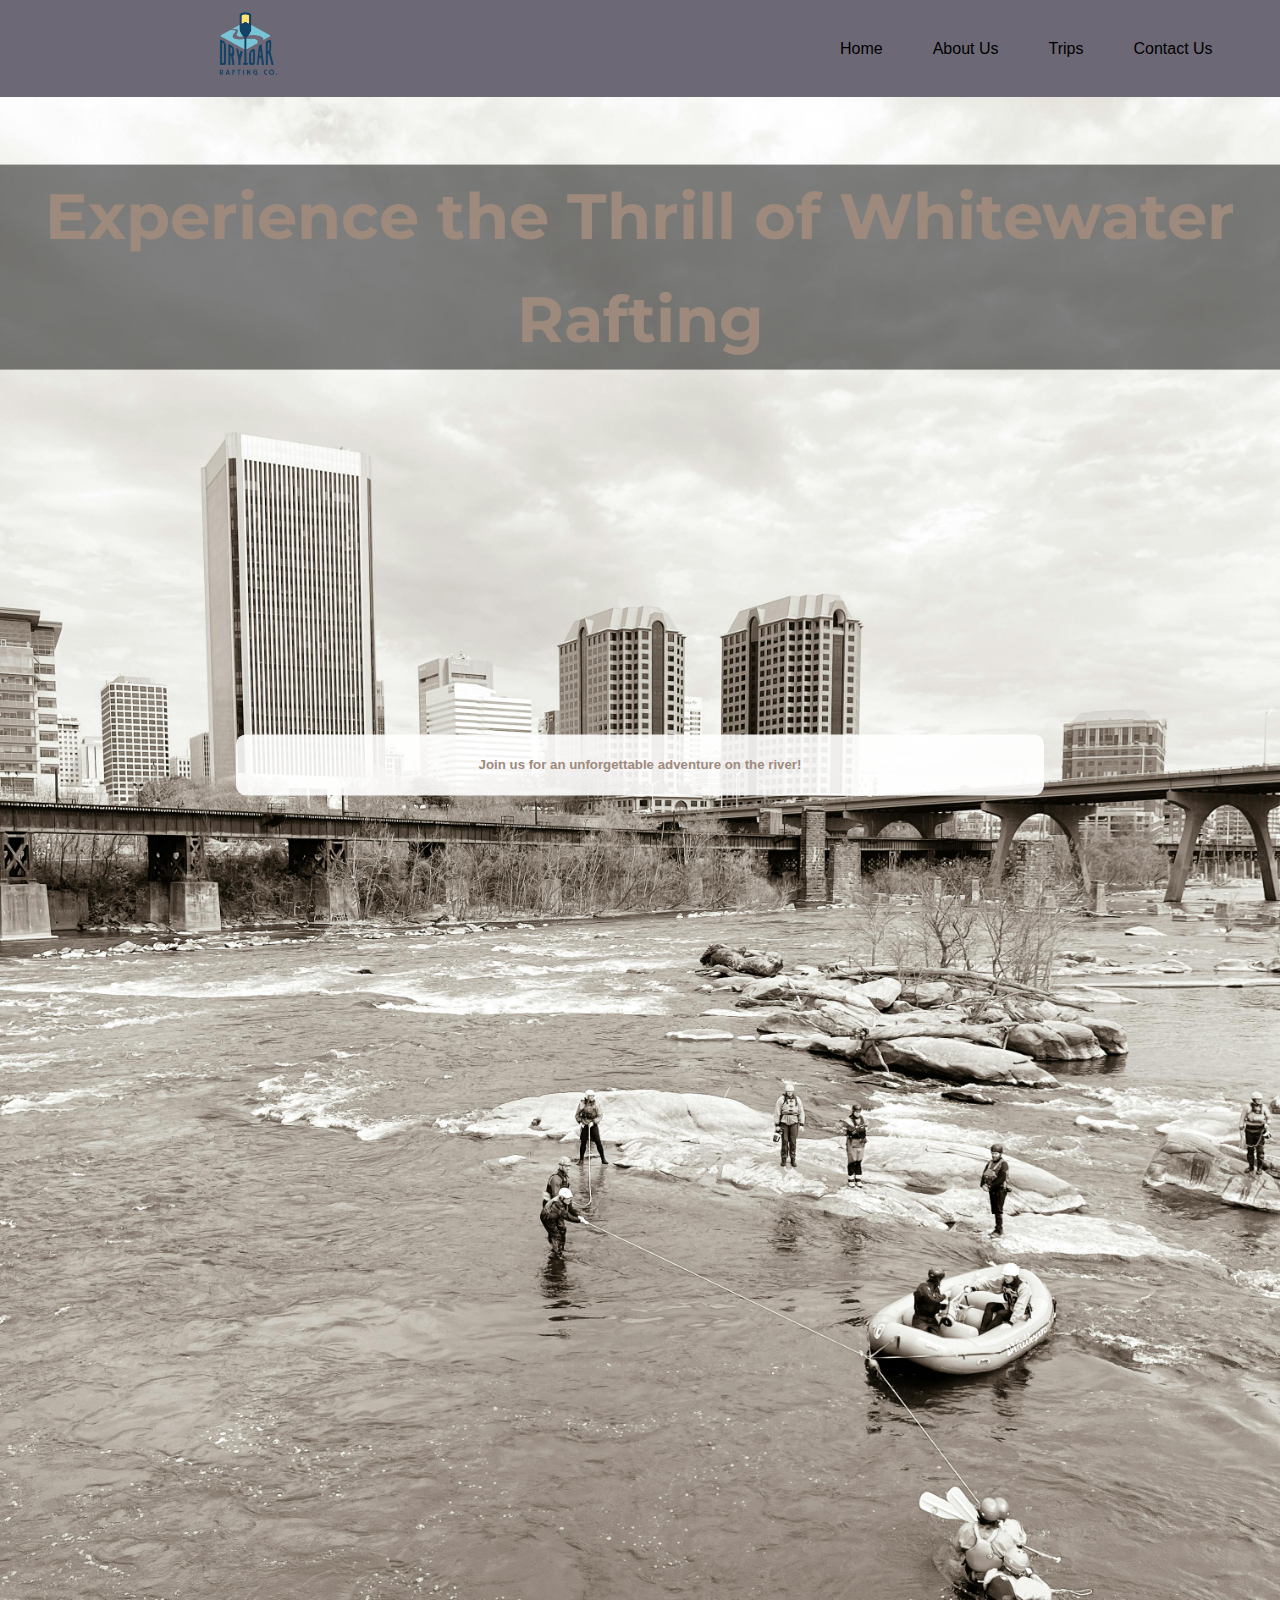
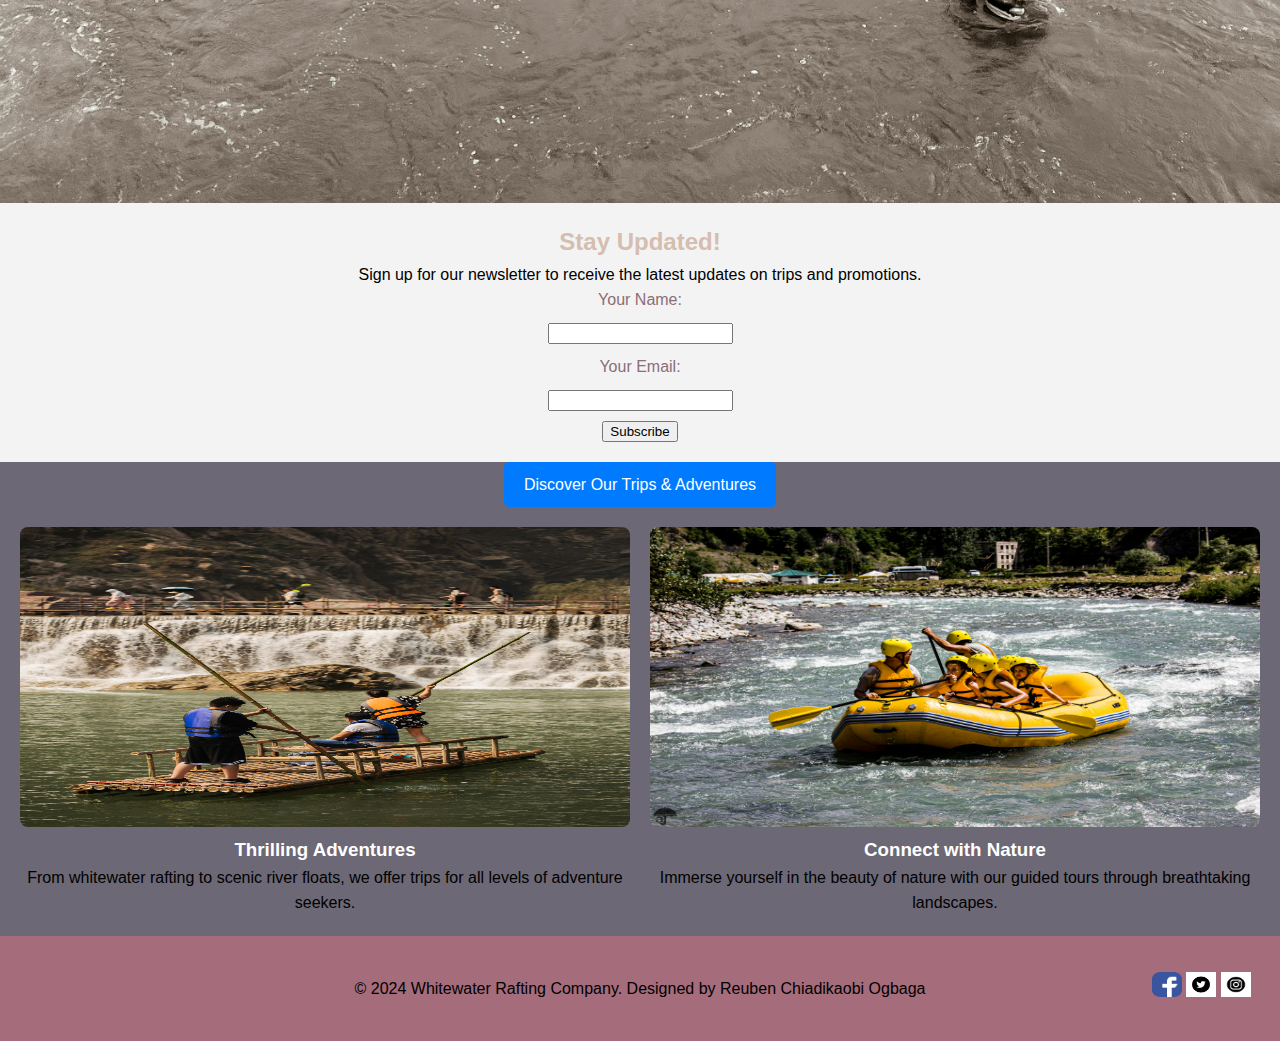
==== wwr/index.html @ 39ae2b55 "commit" ====
<!DOCTYPE html>
<html lang="en">
<head>
     <meta charset="UTF-8">
     <meta name="viewport" content="width=device-width, initial-scale=1.0">
     <meta name="description" content="Whitewater Raftinng Site Trips Page">
     <meta name="author" content="Reuben Chiadikaobi Ogbaga">
     <link rel="preconnect" href="https://fonts.googleapis.com">
     <link rel="preconnect" href="https://fonts.gstatic.com" crossorigin>
     <link href="https://fonts.googleapis.com/css2?family=Inter:wght@400;700&family=Montserrat&display=swap" rel="stylesheet">
     <link rel="stylesheet" href="styles/rafting.css">
     <title>Whitewater Rafting Site | Trips </title>

</head>
<body>
     <header>
          <div class="logo">
               <img src="images/rafting_logo.png" alt="Our Logo" width="120">
          </div>     
          <nav>
               <ul class="menu">
                    <li><a href="index.html">Home</a></li>
                    <li><a href="about.html">About Us</a></li>
                    <li><a href="trips.html">Trips</a></li>
                    <li><a href="contact.html">Contact Us</a></li>
               </ul>
          </nav>
     </header>

<main>

    <section class="hero-a">
        <img src="images/background.jpg" alt="Thrilling rafting adventure" class="hero-image">
            <h1>Experience the Thrill of Whitewater Rafting</h1>
            <article>
                <h5>Join us for an unforgettable adventure on the river!</h5>
            </article>
    </section>

    <section class="newsletter">
        <h2>Stay Updated!</h2>
        <p>Sign up for our newsletter to receive the latest updates on trips and promotions.</p>
        <form action="submit_newsletter.php" method="post">
            <label for="name">Your Name:</label>
            <input type="text" id="name" name="name" required>

            <label for="email">Your Email:</label>
            <input type="email" id="email" name="email" required>

            <button type="submit">Subscribe</button>
        </form>
    </section>

    <div class="cta">
        <a href="trips.html" class="cta-button">Discover Our Trips & Adventures</a>
    </div>

    <div class="content-grid">
        <div class="grid-item">
            <img src="images/advent.jpg" alt="Rafting adventure">
            <h3>Thrilling Adventures</h3>
            <p>From whitewater rafting to scenic river floats, we offer trips for all levels of adventure seekers.</p>
        </div>
        <div class="grid-item">
            <img src="images/advent2.jpg" alt="Beautiful river scenery">
            <h3>Connect with Nature</h3>
            <p>Immerse yourself in the beauty of nature with our guided tours through breathtaking landscapes.</p>
        </div>
    </div>

</main>
   <footer>
     <p>&copy; 2024 Whitewater Rafting Company. Designed by Reuben Chiadikaobi Ogbaga</p>
     <nav class="sociallinks">
          <a href="https://facebook.com">
               <img src="images/facebook-icon.png" alt="Facebook">
          </a>
          <a href="https://twitter.com">
               <img src="images/twitter-icon.png" alt="Twitter">
          </a>
          <a href="https://instgram.com">
               <img src="images/instagram.png" alt="Instagram">
          </a>
     </nav>
   </footer>
</body>
</html>
---- wwr/styles/rafting.css ----
/* Base Reset */
* {
  margin: 0;
  flex-shrink: 0;
  font-family:'Geist Mono', sans-serif;
}

:root {
  --primary-color: #6d6875;
  --secondary-color: #a56c7b;
  --accent1-color: #8b6e75;
  --accent2-color: #9e8a7d;
  --font-heading: 'Geist Mono', sans-serif;
  --font-body: 'Inter', sans-serif;
  --text-color: #ffffff;
}

body {
  font-family: var(--font-body);
  color: var(--text-color);
  background-color: var(--primary-color);
  line-height: 1.6;
}

/* Header Styling */
header {
  display: grid;
  grid-template-columns:  1fr  0.6fr;
  background-color: var(--primary-color);
  flex-direction: column;
  align-items: center;
  justify-content: center;

}


.logo {
  max-width: 100px;
  height: auto;
  padding: 10px 30px 10px 200px;
}

.logo img  {
  margin: 0 0.25rem 0 1rem;
  width: 64px;
  height: auto;
}

h1 {
  text-align: center;
  font-family: var(--font-heading);
  font-size: 2rem;
  color: #a4d07b;
  
}

/* Navigation */
nav ul{
  list-style: none;
  display: inline-block;
  display: flex;
  gap: 50px;
  margin-left: auto;
}

nav li a {
  text-decoration: none;
  color: black;

}

nav li a:hover {
  color: tomato;
  text-decoration: underline;
}

.hero article img {
  width: 100px;
  float: right;
  margin: 0 0 0 5px;

}
.section1 {
  display: flex;
  flex-direction: column;
  flex-wrap: wrap;
  justify-content: center;
  text-align: center;
  padding: 40px;
}

.section1 h2 {
  text-align: center;
}

.content img {
  width: 200px;
}

.content {
  display: flex;
  align-items: center;
  justify-content: space-around;
}

.content p {
  flex: 1;
}

.section2 {
  text-align: center;
}
.section2a {
  display: flex;
  justify-content: center;
  margin-top: 1rem;
}
.section2 figure {
  flex: 1 1 30%;
  margin: 30px 20px 0 20px;
}

figure {
  border: thin #c0c0c0 solid;
  display: flex;
  flex-flow: column;
  padding: 5px;
  margin: auto;
}

figcaption {
  background-color: #222;
  color: #fff;
  font: italic smaller sans-serif;
  padding: 3px;
  text-align: center;
  margin: 0;
}

.section2 img {
  width: 200px;
  padding: 0;
  margin: 0%;
}


h2 {
  color: #D5BDAF;
}

h6 {
  font-size: 1.5rem;
}

p {
  color: black;
}

a {
  text-decoration: none;
}

nav ul {
  display: flex;
  list-style: none;
}
section img {
  width: 500px;
}

footer p {
  display: flex;
  background-color: var(--secondary-color);
  justify-content: center;
  align-items: center;
  padding: 20px;
  position: relative;
}


.sociallinks img {
  width: 30px;
}

.sociallinks {
  position: absolute;
  left: 90%;
}
.sociallinks a {
  text-decoration: none;
  margin-left: auto;
}


.hero {
  position: relative;
  text-align: center;
}

.hero-image {
  width: 100%;
  height: auto;
}

.hero-text {
  position: absolute;
  top: 50%;
  left: 50%;
  transform: translate(-50%, -50%);
  color: #fff;
  text-shadow: 2px 2px 8px rgba(0, 0, 0, 0.7);
}


.content-grid {
  display: grid;
  grid-template-columns: repeat(auto-fit, minmax(300px, 1fr));
  gap: 20px;
  padding: 20px;
}

.grid-item {
  text-align: center;
}

.grid-item img {
  width: 100%;
  border-radius: 8px;
  height: 300px;
}

.hero-12 img {
  display: block;
  width: 100%;
  height: auto;
}

.hero-a {
  position: relative;
}

.hero-a img {
  display: block;
  width: 100%;
  height: auto;
}

.hero-a h1 {
  position: absolute;
  top: 10%;
  left: 50%;
  width: 100%;
  transform: translate(-50%, -50%);
  background-color: rgba(0, 0, 0, 0.5);
  text-align: center;
  font-size: 4rem;
  font-family: 'Montserrat', sans-serif;
  color: var(--accent2-color);
  
}

article  h6{
  display: flex;
  position: absolute;
  width: 60%;
  align-items: center;
  justify-content: center;
  top: 10%;
  left: 50%;
  transform: translate(-50%, -50%);
  padding: 20px;
  border-radius: 10px;
  color: var(--accent2-color);
}

article p {
  flex: 1;
}
/* Responsive Header */
@media (max-width: 768px) {
  header {
    grid-template-columns: 1fr;
    text-align: center;
  }

  nav {
    flex-direction: column;
    align-items: center;
  }
}

/* Hero Section */
.hero {
  position: relative;
}

.hero-image {
  max-width: 100%;
  height: auto;
  display: block;
}
.hero article img {
  width: 100px;
  float: right;
  margin: 0 0 0 5px;
}

.hero h1 {
  position: absolute;
  top: 10%;
  left: 50%;
  width: 100%;
  transform: translate(-50%, -50%);
  background-color:  rgba(255, 255, 255, 0.9);
  font-size: 4rem;
  text-align: center;
  color: var(--accent2-color);
  font-family: 'Inter', sans-serif;
}

/* Article Section */
article {
  display: flex;
  position: absolute;
  width: 60%;
  align-items: center;
  justify-content: center;
  top: 38%;
  left: 50%;
  transform: translate(-50%, -50%);
  background-color: rgba(255, 255, 255, 0.9);
  padding: 20px;
  border-radius: 10px;
  margin: 20px auto;
  color: var(--accent2-color);
}

.article-img {
  max-width: 150px;
  height: auto;
  border-radius: 10px;
}



footer p {
  font-size: 1rem;
  flex: 1;
}
footer {
  display: flex;
  background-color: var(--secondary-color);
  justify-content: center;
  text-align: center;
  align-items: center;
  padding: 20px;
  position: relative;
}


.social-links {
  display: flex;
  gap: 10px;
  align-items: end;
}
.sociallinks img {
  width: 30px;
}

.sociallinks {
  position: absolute;
  left: 90%;
}
.sociallinks a {
  text-decoration: none;
  margin-left: auto;
}

footer a img {
  height: 25px;
  transition: transform 0.2s ease-in-out;
}

footer a img:hover {
  transform: scale(1.1);
}

/* Small Footer on Small Screens */
@media (max-width: 600px) {
  header {
    flex-direction: column;
  .content-grid {
    grid-template-columns: 1fr;
  footer {
    flex-direction: column;
    text-align: center;
  }
}
}
}


.company-info {
  justify-items: center;
}

.company-info-a {
  display:flex;
  justify-content: center;
  gap:20px
}

.employee-profiles {
  text-align: center;
  padding: 20px;
  align-items: center;
}

.parent-profile-b {
  display: flex;
  text-align: center;
  flex-direction: row;
  gap: 30px;
  justify-content: center;
  flex-wrap: wrap;
}

figure img {
  width: 300px;
}

iframe {
  border: 0;
}

.contact-form {
  width: 80%;
  max-width: 600px;
  margin: 0 auto;
  padding: 20px;
  background-color: #f8f8f8;
  border-radius: 8px;
  box-shadow: 0 0 10px rgba(0, 0, 0, 0.1);
}

.contact-form input:focus,
.contact-form textarea:focus {
    outline: 2px solid #007bff;
    border: 1px solid #0056b3;
}


.contact-form h2 {
  text-align: center;
  color: #333;
  margin-bottom: 20px;
}

.contact-form form {
  display: flex;
  flex-direction: column;
}

.contact-form label {
  margin-top: 15px;
  font-weight: bold;
  color: #555;
}

.contact-form input[type="text"],
.contact-form input[type="email"],
.contact-form textarea {
  width: 100%;
  padding: 10px;
  margin-top: 5px;
  border: 1px solid #ccc;
  border-radius: 5px;
  font-size: 16px;
  box-sizing: border-box;
}

.contact-form textarea {
  resize: vertical;
}

.contact-form p {
  margin-top: 15px;
  font-weight: bold;
  color: #555;
}

.contact-form label input[type="radio"],
.contact-form label input[type="checkbox"] {
  margin-right: 10px;
}

.contact-form button {
  margin-top: 20px;
  padding: 10px 20px;
  font-size: 16px;
  color: #fff;
  background-color: #007bff;
  border: none;
  border-radius: 5px;
  cursor: pointer;
  transition: background-color 0.3s ease;
}

.contact-form button:hover {
  background-color: #0056b3;
}

.intro  {
  text-align: center;
  margin-bottom: 10px;
}

.intro h1 {
  margin-bottom: 20px;
}

.trip-descriptions h2 {
  text-align: center;
  margin-bottom: 30px;
}

.trip-descriptions-a {
  display: flex;
  justify-content: space-around;
  flex-wrap: wrap;
  gap: 20px;
}

.trip {
  max-width: 300px;
  text-align: center;
}

.trip img {
  width: 100%;
  border-radius: 8px;
}

.trip-table table {
  width: 100%;
  border-collapse: collapse;
  margin-top: 20px;
}

.trip-table h2 {
  text-align: center;
  margin-top: 20px;
}

.trip-table th, .trip-table td {
  padding: 10px;
  border: 1px solid black;
  text-align: center;
}

.trip-table th {
  background-color: #ccc;
}

.cta-button {
  display: inline-block;
  padding: 10px 20px;
  background-color: #007bff;
  color: #fff;
  text-decoration: none;
  border-radius: 5px;
  transition: background-color 0.3s ease;
}
.cta {
  display: flex;
  justify-content: center;
}

.cta-button:hover {
  background-color: #0056b3;
}



.hero {
  position: relative;
  text-align: center;
}

.hero-image {
  width: 100%;
  height: auto;
}

.hero-text {
  position: absolute;
  top: 50%;
  left: 50%;
  transform: translate(-50%, -50%);
  color: #fff;
  text-shadow: 2px 2px 8px rgba(0, 0, 0, 0.7);
}

.newsletter {
  padding: 20px;
  text-align: center;
  background-color: #f3f3f3;
  color: #8b6e75;
}

.newsletter form {
  display: flex;
  flex-direction: column;
  align-items: center;
  gap: 10px;
}
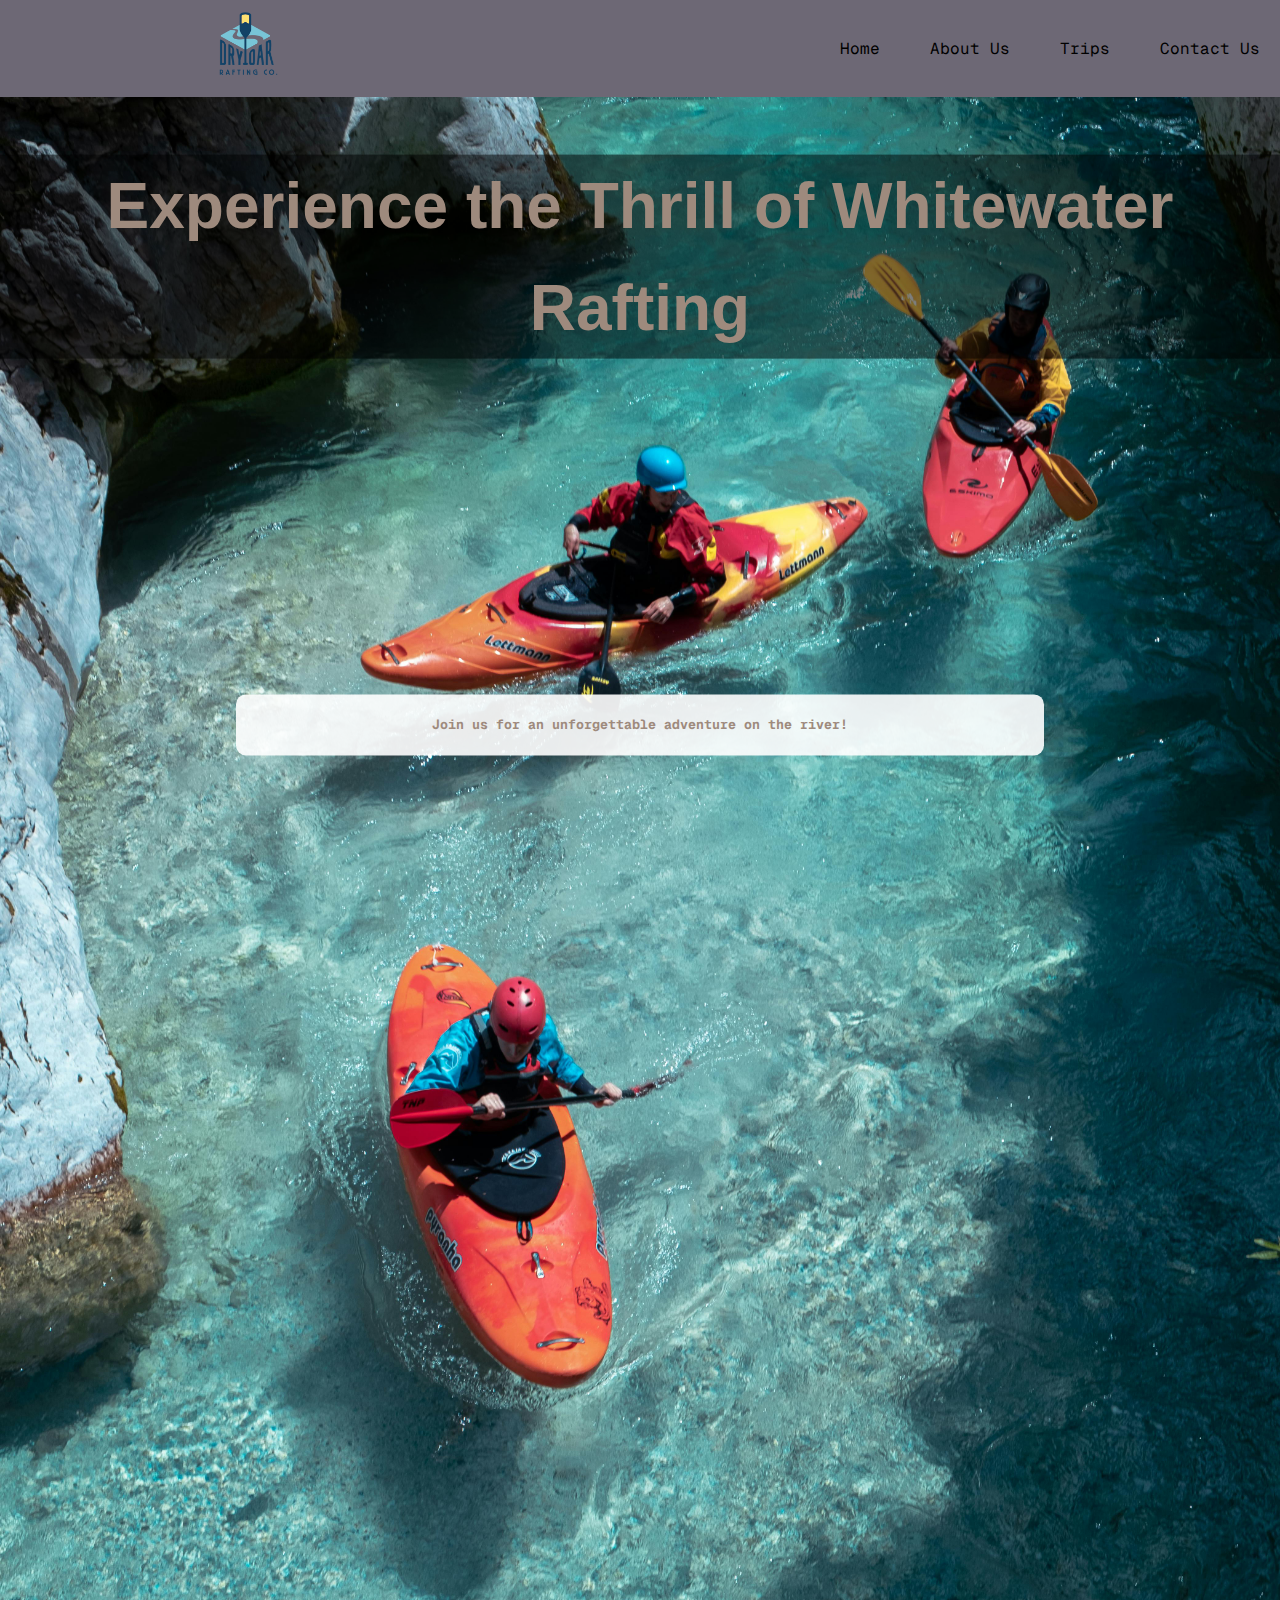
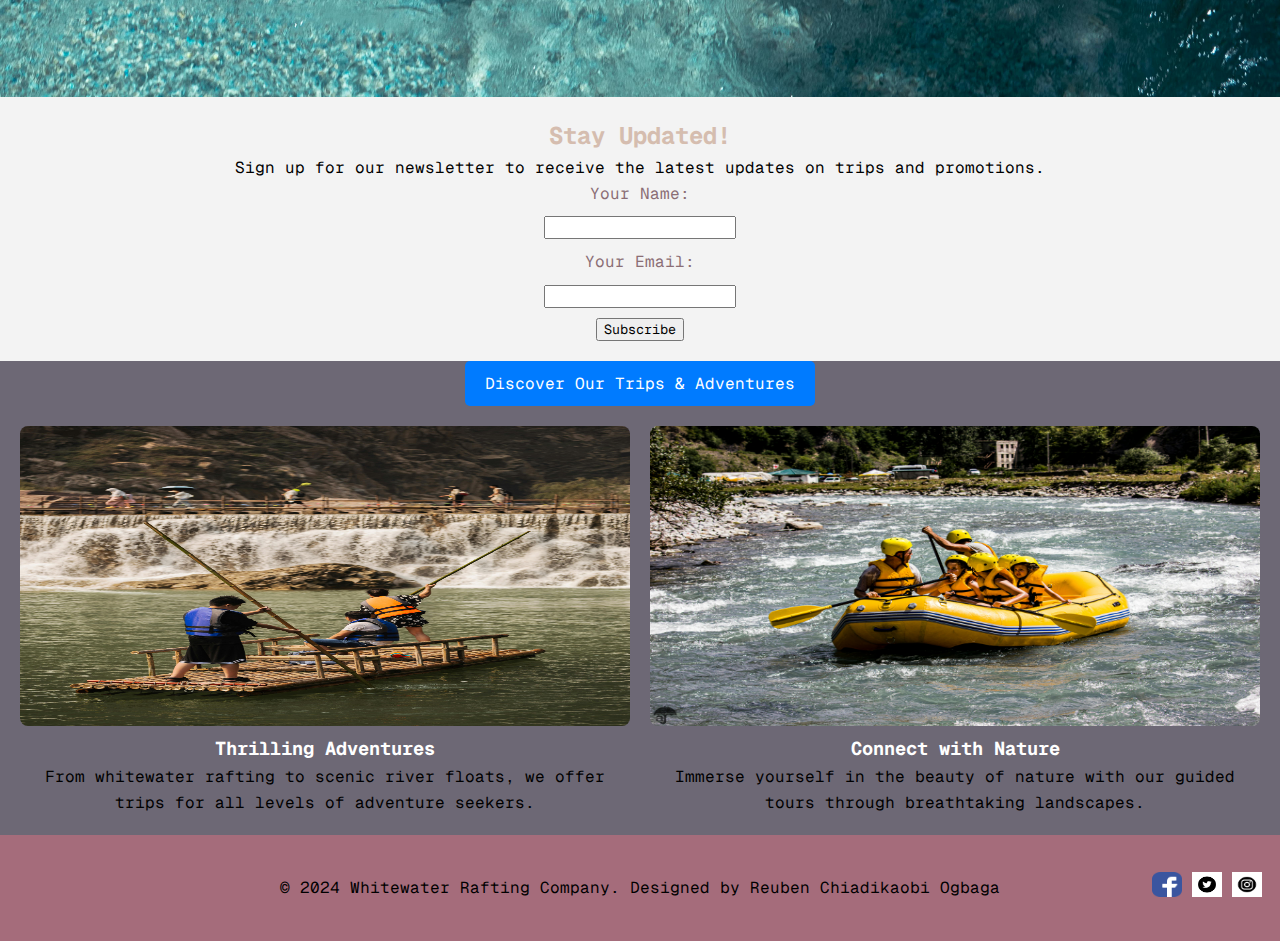
==== commit 9045b3dc: "commit" ====
--- a/wwr/index.html
+++ b/wwr/index.html
@@ -7,7 +7,7 @@
      <meta name="author" content="Reuben Chiadikaobi Ogbaga">
      <link rel="preconnect" href="https://fonts.googleapis.com">
      <link rel="preconnect" href="https://fonts.gstatic.com" crossorigin>
-     <link href="https://fonts.googleapis.com/css2?family=Inter:wght@400;700&family=Montserrat&display=swap" rel="stylesheet">
+     <link href="https://fonts.googleapis.com/css2?family=Inter:wght@400;700&family=Geist%20mono:wght@400;700&display=swap" rel="stylesheet">
      <link rel="stylesheet" href="styles/rafting.css">
      <title>Whitewater Rafting Site | Trips </title>
 
@@ -30,7 +30,7 @@
 <main>
 
     <section class="hero-a">
-        <img src="images/background.jpg" alt="Thrilling rafting adventure" class="hero-image">
+        <img src="images/2ndbackground.jpg" alt="Thrilling rafting adventure" class="hero-image">
             <h1>Experience the Thrill of Whitewater Rafting</h1>
             <article>
                 <h5>Join us for an unforgettable adventure on the river!</h5>
@@ -78,7 +78,7 @@
           <a href="https://twitter.com">
                <img src="images/twitter-icon.png" alt="Twitter">
           </a>
-          <a href="https://instgram.com">
+          <a href="https://instagram.com">
                <img src="images/instagram.png" alt="Instagram">
           </a>
      </nav>
--- a/wwr/styles/rafting.css
+++ b/wwr/styles/rafting.css
@@ -114,6 +114,7 @@
   display: flex;
   justify-content: center;
   margin-top: 1rem;
+  
 }
 .section2 figure {
   flex: 1 1 30%;
@@ -138,9 +139,10 @@
 }
 
 .section2 img {
-  width: 200px;
+  width: 220px;
   padding: 0;
   margin: 0%;
+  height: 200px;
 }
 
 
@@ -149,7 +151,7 @@
 }
 
 h6 {
-  font-size: 1.5rem;
+  font-size: 1.2rem;
 }
 
 p {
@@ -259,7 +261,7 @@
   
 }
 
-article  h6{
+article  h1{
   display: flex;
   position: absolute;
   width: 60%;
@@ -275,6 +277,7 @@
 
 article p {
   flex: 1;
+  justify-content: center;
 }
 /* Responsive Header */
 @media (max-width: 768px) {
@@ -305,16 +308,13 @@
   margin: 0 0 0 5px;
 }
 
-.hero h1 {
-  position: absolute;
-  top: 10%;
-  left: 50%;
-  width: 100%;
-  transform: translate(-50%, -50%);
-  background-color:  rgba(255, 255, 255, 0.9);
-  font-size: 4rem;
-  text-align: center;
-  color: var(--accent2-color);
+
+.hero p {
+  position: relative;
+  left: 4%;
+  width: 100%;
+  text-align: center;
+  color: black;
   font-family: 'Inter', sans-serif;
 }
 
@@ -360,11 +360,21 @@
 
 .social-links {
   display: flex;
+  position: absolute;
   gap: 10px;
-  align-items: end;
-}
+  left: 90%;
+
+
+}
+.social-links img {
+  display: flex;
+  justify-content: end;
+  align-content: end;
+}
+
 .sociallinks img {
   width: 30px;
+  
 }
 
 .sociallinks {
@@ -388,16 +398,22 @@
 /* Small Footer on Small Screens */
 @media (max-width: 600px) {
   header {
-    flex-direction: column;
-  .content-grid {
-    grid-template-columns: 1fr;
-  footer {
-    flex-direction: column;
-    text-align: center;
-  }
-}
-}
-}
+    flex-direction: column;}
+}
+.content-grid {
+  grid-template-columns: 1fr;
+  display: grid;
+  grid-template-columns: repeat(auto-fit, minmax(300px, 1fr));
+  gap: 20px;
+  padding: 20px;
+}
+
+
+footer {
+  flex-direction: column;
+  text-align: center;
+}
+
 
 
 .company-info {
